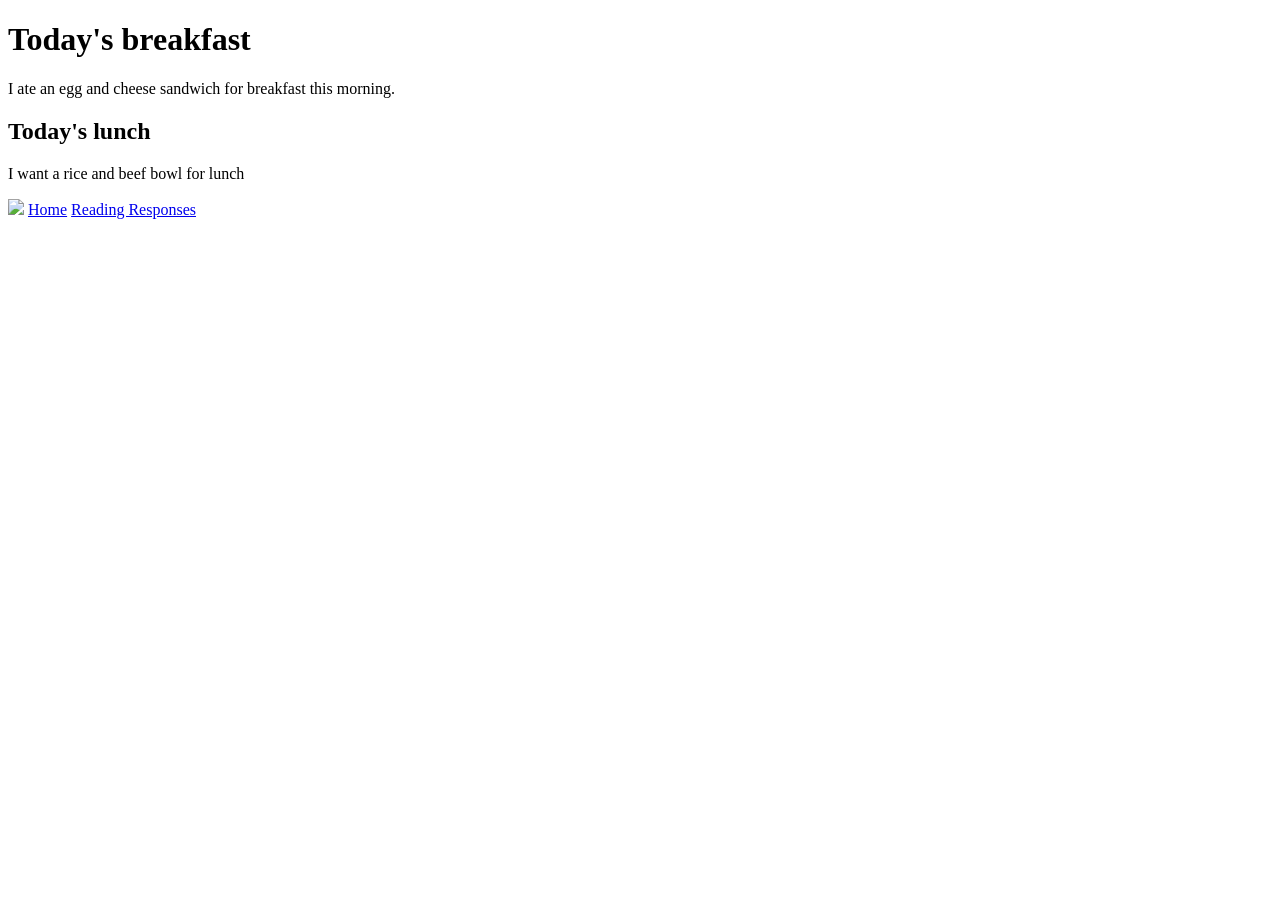
==== index.html @ ec473cd7 "Add files via upload" ====
<!DOCTYPE html>
<html>
<head>
    <title>Valerie's Media Portfolio</title>
</head>
<body>
    <h1>Today's breakfast</h1>
    <p>I ate an egg and cheese sandwich for breakfast this morning.</p>
    <h2>Today's lunch</h2>
    <p>I want a rice and beef bowl for lunch</p>
    <img src="https://www.justataste.com/wp-content/uploads/2014/09/fried-egg-sandwich-2024.jpg">
    <a href="index.html">Home</a>
    <a href="reading_responses.html">Reading Responses</a>
</body>
</html>
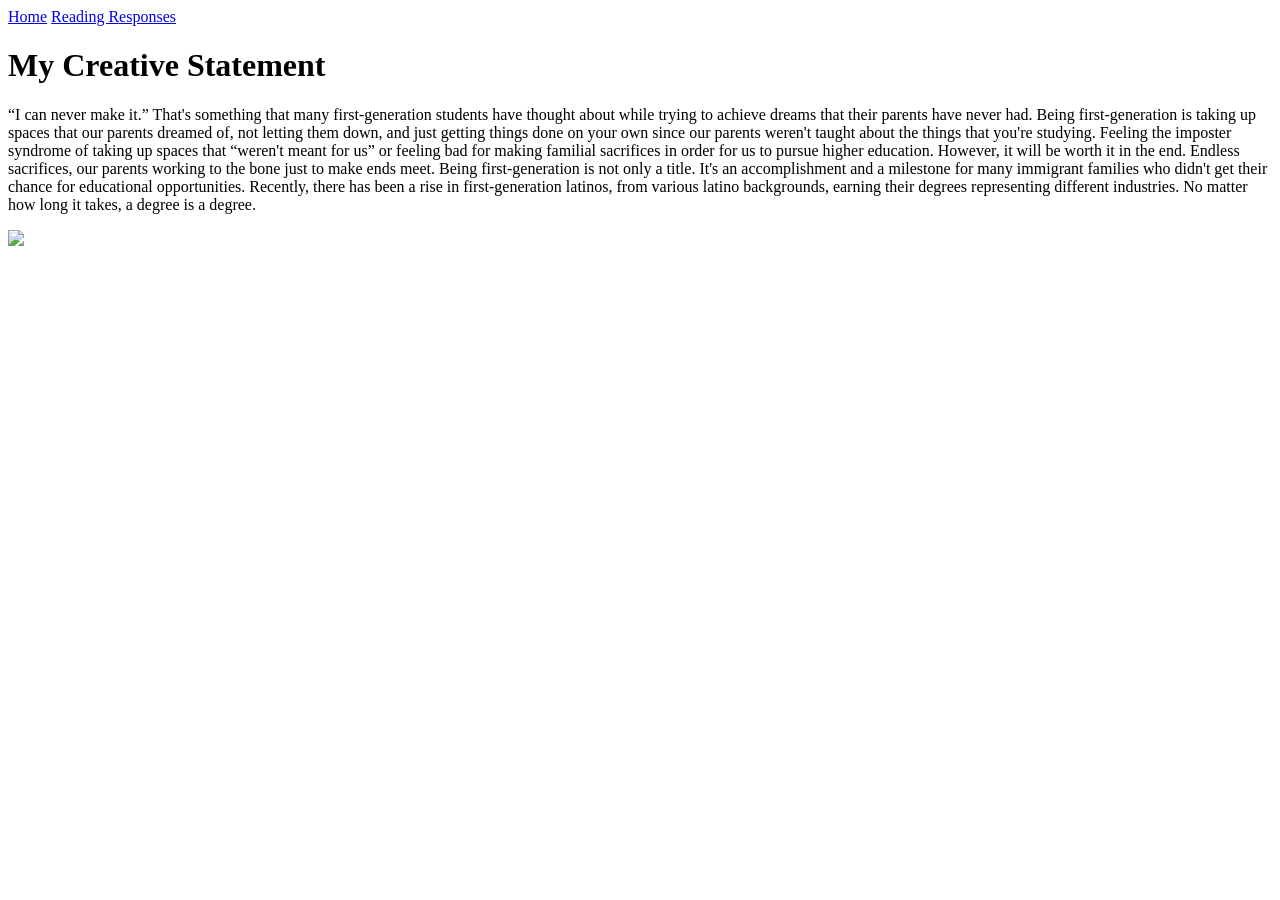
==== commit d4451e87: "Update index.html" ====
--- a/index.html
+++ b/index.html
@@ -4,12 +4,10 @@
     <title>Valerie's Media Portfolio</title>
 </head>
 <body>
-    <h1>Today's breakfast</h1>
-    <p>I ate an egg and cheese sandwich for breakfast this morning.</p>
-    <h2>Today's lunch</h2>
-    <p>I want a rice and beef bowl for lunch</p>
-    <img src="https://www.justataste.com/wp-content/uploads/2014/09/fried-egg-sandwich-2024.jpg">
     <a href="index.html">Home</a>
     <a href="reading_responses.html">Reading Responses</a>
+    <h1>My Creative Statement</h1>
+    <p>“I can never make it.” That's something that many first-generation students have thought about while trying to achieve dreams that their parents have never had. Being first-generation is taking up spaces that our parents dreamed of, not letting them down, and just getting things done on your own since our parents weren't taught about the things that you're studying. Feeling the imposter syndrome of taking up spaces that “weren't meant for us” or feeling bad for making familial sacrifices in order for us to pursue higher education. However, it will be worth it in the end. Endless sacrifices, our parents working to the bone just to make ends meet. Being first-generation is not only a title. It's an accomplishment and a milestone for many immigrant families who didn't get their chance for educational opportunities. Recently, there has been a rise in first-generation latinos, from various latino backgrounds, earning their degrees representing different industries. No matter how long it takes, a degree is a degree.</p>
+    <img src="https://www.justataste.com/wp-content/uploads/2014/09/fried-egg-sandwich-2024.jpg">
 </body>
-</html>+</html>
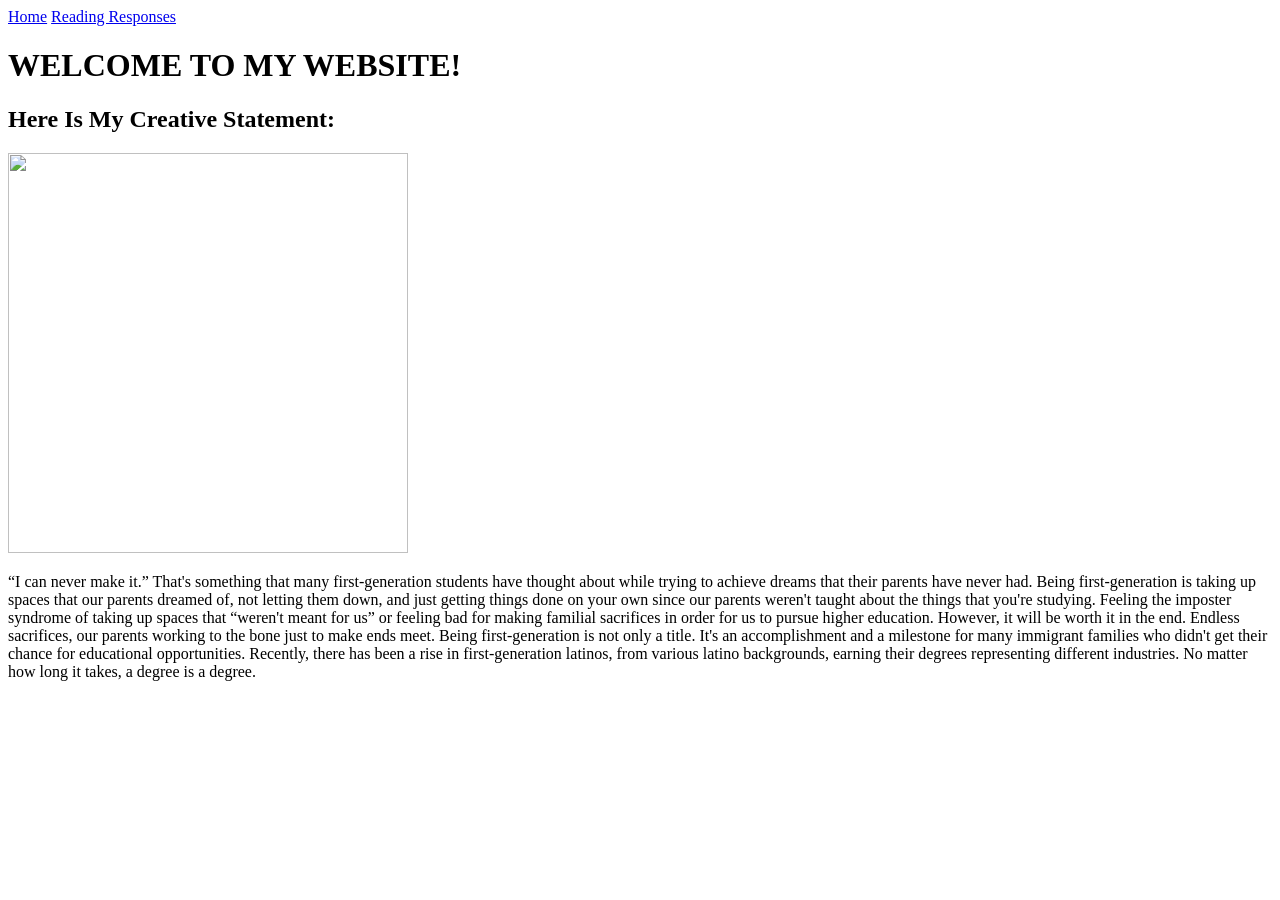
==== commit e629acda: "Refactor index.html for improved structure and accessibility Updated HTML structure and added viewpo" ====
--- a/index.html
+++ b/index.html
@@ -1,13 +1,28 @@
 <!DOCTYPE html>
+<html lang="en-us">
 <html>
 <head>
+    <meta name="viewport" content="width=device-width, initial-scale=1.0">
     <title>Valerie's Media Portfolio</title>
+    <link rel="stylesheet" href="index.css">
 </head>
 <body>
-    <a href="index.html">Home</a>
-    <a href="reading_responses.html">Reading Responses</a>
-    <h1>My Creative Statement</h1>
-    <p>“I can never make it.” That's something that many first-generation students have thought about while trying to achieve dreams that their parents have never had. Being first-generation is taking up spaces that our parents dreamed of, not letting them down, and just getting things done on your own since our parents weren't taught about the things that you're studying. Feeling the imposter syndrome of taking up spaces that “weren't meant for us” or feeling bad for making familial sacrifices in order for us to pursue higher education. However, it will be worth it in the end. Endless sacrifices, our parents working to the bone just to make ends meet. Being first-generation is not only a title. It's an accomplishment and a milestone for many immigrant families who didn't get their chance for educational opportunities. Recently, there has been a rise in first-generation latinos, from various latino backgrounds, earning their degrees representing different industries. No matter how long it takes, a degree is a degree.</p>
-    <img src="https://www.justataste.com/wp-content/uploads/2014/09/fried-egg-sandwich-2024.jpg">
+<!--This is the link to the homepage and reading responses pages as buttons-->
+<div class="button-group">
+    <a href="index.html" class="homebtn active" role="button" aria-pressed="true">Home</a>
+    <a href="reading_responses.html" class="Readingsbtn active" role="button" aria-pressed="true">Reading Responses</a>
+</div>
+
+<!--Header and creative statement-->
+    <h1>WELCOME TO MY WEBSITE!</h1>
+    <h2>Here Is My Creative Statement:</h2>
+    
+<!--cat image-->
+    <img src="newimages/catGraduate.jpg" height="400" width="400">
+
+<!--my creative statement in a paragraph tag-->
+    <div>
+        <p>“I can never make it.” That's something that many first-generation students have thought about while trying to achieve dreams that their parents have never had. Being first-generation is taking up spaces that our parents dreamed of, not letting them down, and just getting things done on your own since our parents weren't taught about the things that you're studying. Feeling the imposter syndrome of taking up spaces that “weren't meant for us” or feeling bad for making familial sacrifices in order for us to pursue higher education. However, it will be worth it in the end. Endless sacrifices, our parents working to the bone just to make ends meet. Being first-generation is not only a title. It's an accomplishment and a milestone for many immigrant families who didn't get their chance for educational opportunities. Recently, there has been a rise in first-generation latinos, from various latino backgrounds, earning their degrees representing different industries. No matter how long it takes, a degree is a degree.</p>
+    </div>
 </body>
 </html>
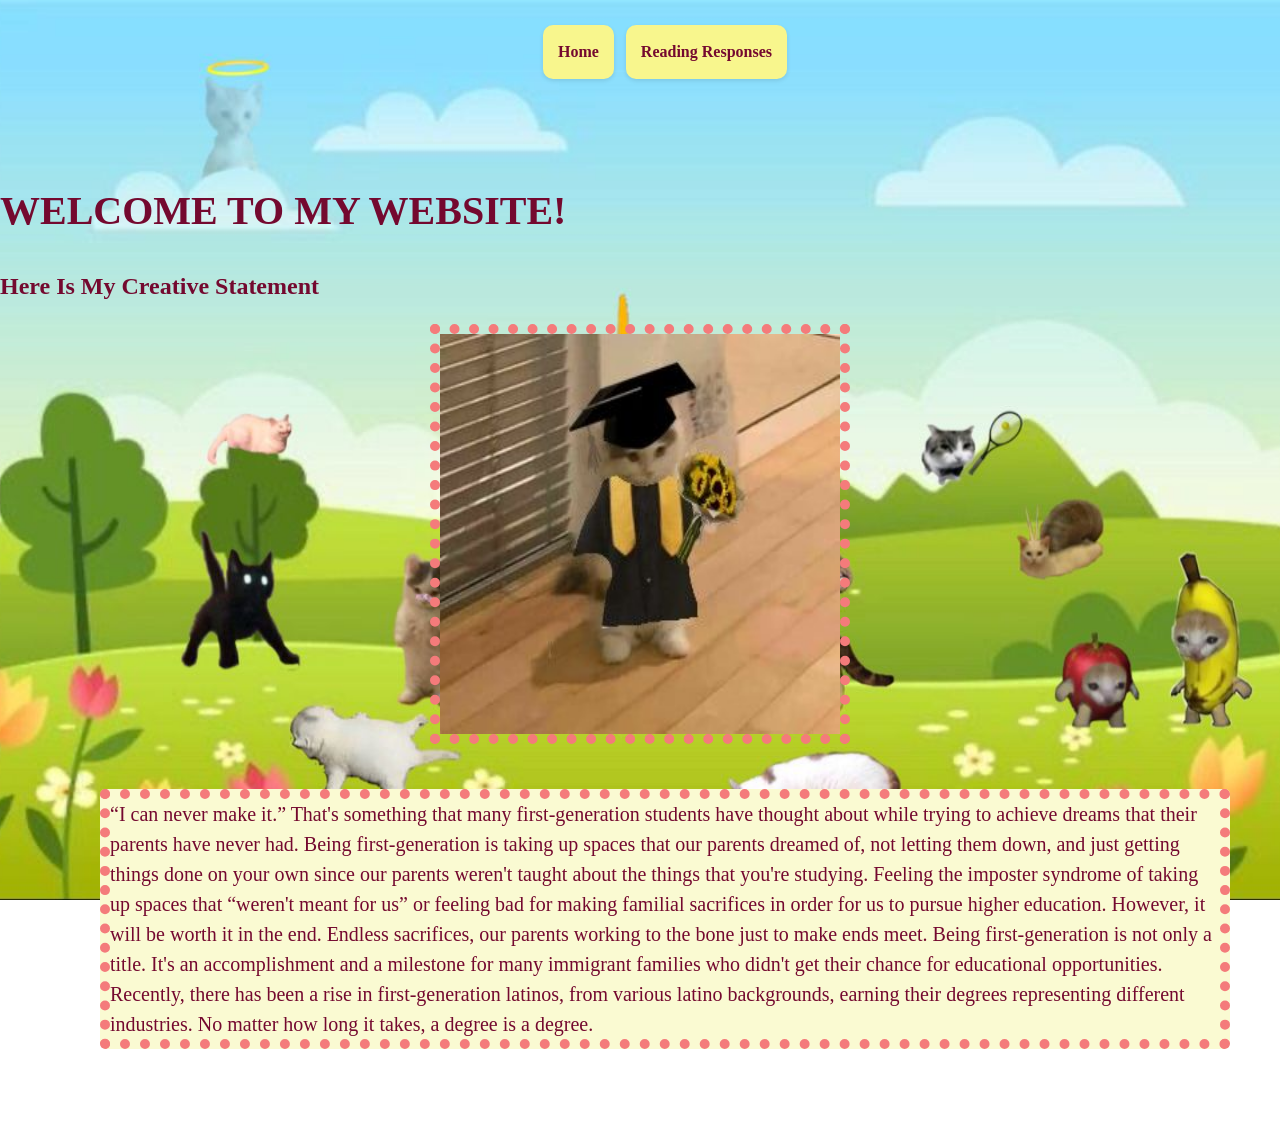
==== commit 9835cdf0: "Fix HTML structure and content formatting" ====
--- a/index.html
+++ b/index.html
@@ -7,6 +7,7 @@
     <link rel="stylesheet" href="index.css">
 </head>
 <body>
+    
 <!--This is the link to the homepage and reading responses pages as buttons-->
 <div class="button-group">
     <a href="index.html" class="homebtn active" role="button" aria-pressed="true">Home</a>
@@ -15,12 +16,11 @@
 
 <!--Header and creative statement-->
     <h1>WELCOME TO MY WEBSITE!</h1>
-    <h2>Here Is My Creative Statement:</h2>
+    <h2>Here Is My Creative Statement</h2>
     
 <!--cat image-->
     <img src="newimages/catGraduate.jpg" height="400" width="400">
 
-<!--my creative statement in a paragraph tag-->
     <div>
         <p>“I can never make it.” That's something that many first-generation students have thought about while trying to achieve dreams that their parents have never had. Being first-generation is taking up spaces that our parents dreamed of, not letting them down, and just getting things done on your own since our parents weren't taught about the things that you're studying. Feeling the imposter syndrome of taking up spaces that “weren't meant for us” or feeling bad for making familial sacrifices in order for us to pursue higher education. However, it will be worth it in the end. Endless sacrifices, our parents working to the bone just to make ends meet. Being first-generation is not only a title. It's an accomplishment and a milestone for many immigrant families who didn't get their chance for educational opportunities. Recently, there has been a rise in first-generation latinos, from various latino backgrounds, earning their degrees representing different industries. No matter how long it takes, a degree is a degree.</p>
     </div>
--- a/index.css
+++ b/index.css
@@ -0,0 +1,111 @@
+body {
+    background-image: url('newimages/homepagebackground.jpg');
+    background-repeat: no-repeat;
+    background-position: center;
+    background-size: cover;
+    background-attachment: fixed;
+    min-height: 100vh;
+    margin: 0;
+
+    color: rgb(116, 9, 47);
+    font-size: 16px;
+    line-height: 1.5;
+    font-family: Lucida Console, Monaco, sans-Monospace;
+}
+
+.button-group {
+  display: flex;             /* Places buttons next to each other in a row */
+  justify-content: center;   /* Centers the buttons horizontally */
+  align-items: center;       /* Aligns them vertically if they are different heights */
+  gap: 12px;                 /* Adds clean spacing between the buttons */
+}
+
+.homebtn {
+  /*Layout & Alignment */
+  display: flex;
+  align-items: center;
+  justify-content: center;
+
+  /* Sizing & Spacing */
+  padding: 15px 15px;
+  min-height: 40; /* Accessible minimum tap target size */
+  
+  /* Typography */
+  font-size: 16px;
+  font-weight: 600;
+  text-decoration: none;
+  
+  /* Aesthetics */
+  background-color: rgb(248, 246, 141); /* Primary color */
+  color: rgb(116, 9, 47);            /* Text color */
+  border: none;              /* Removes harsh native browser border */
+  border-radius: 10px;        /* Smooth rounded corners */
+  box-shadow: 0 2px 4px rgba(0, 0, 0, 0.1);
+  
+  /* Interaction */
+  cursor: pointer;
+}
+
+/* Hover State: When a mouse pointer rolls over it */
+.homebtn:hover {
+  background-color: rgb(193, 191, 39); 
+}
+
+.Readingsbtn {
+  /*Layout & Alignment */
+  display: flex;
+  align-items: center;
+  justify-content: center;
+  max-width:fit-content;  
+  /* Sizing & Spacing */
+  padding: 15px 15px;
+  min-height: 40; /* Accessible minimum tap target size */
+  
+  /* Typography */
+  font-size: 16px;
+  font-weight: 600;
+  text-decoration: none;
+  
+  /* Aesthetics */
+  background-color: rgb(248, 246, 141); /* Primary color */
+  color: rgb(116, 9, 47);            /* Text color */
+  border: none;              /* Removes harsh native browser border */
+  border-radius: 10px;        /* Smooth rounded corners */
+  box-shadow: 0 2px 4px rgba(0, 0, 0, 0.1);
+  
+  /* Interaction */
+  cursor: pointer;
+}
+
+/* Hover State: When a mouse pointer rolls over it */
+.Readingsbtn:hover {
+  background-color: rgb(193, 191, 39); 
+}
+
+
+h1 {
+    font-size: 45px;
+}
+
+h1 {
+    font-size: 40px;
+}
+
+p {
+    background-color: lightgoldenrodyellow;
+    font-style: Lucida Console;
+    color: rgb(116, 9, 47);
+    font-size: 20px;
+    border: 10px dotted #f47b7b;
+    border-radius: 5px;
+}
+
+div {
+    padding: 25px 50px 75px 100px;
+}
+
+img {
+  display: block;
+  margin: auto;
+  border: 10px dotted #f47b7b;
+}
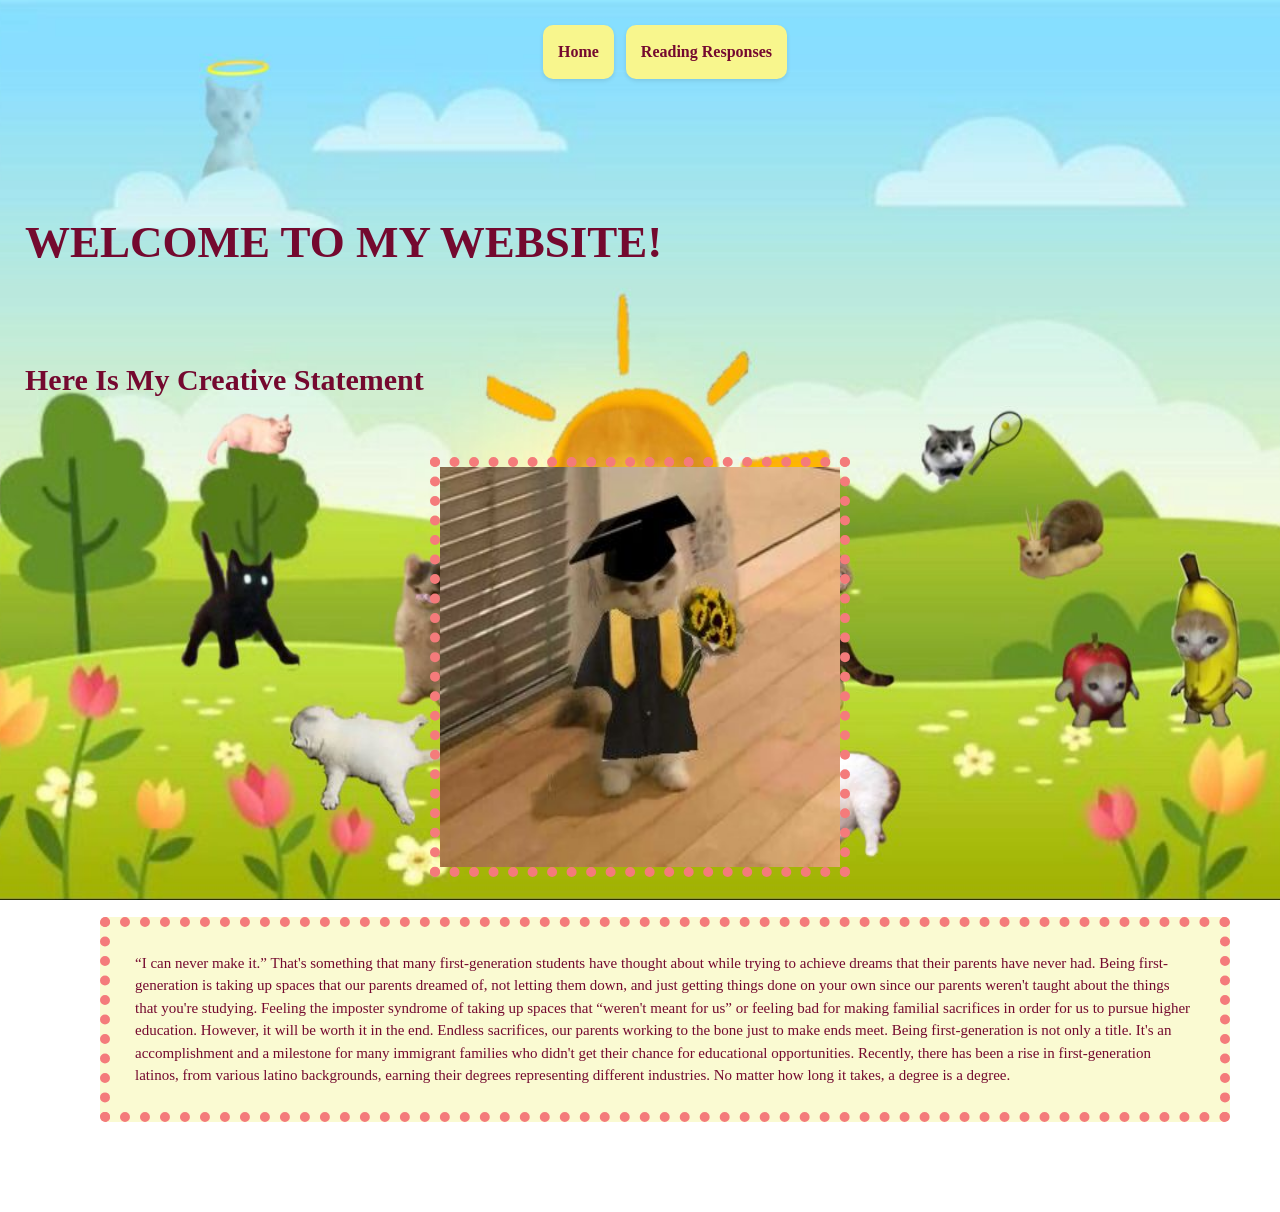
==== commit a51a5cb3: "Update header from h2 to h3 in index.html Changed h2 to h3 for creative statement header." ====
--- a/index.html
+++ b/index.html
@@ -7,7 +7,7 @@
     <link rel="stylesheet" href="index.css">
 </head>
 <body>
-    
+
 <!--This is the link to the homepage and reading responses pages as buttons-->
 <div class="button-group">
     <a href="index.html" class="homebtn active" role="button" aria-pressed="true">Home</a>
@@ -16,8 +16,8 @@
 
 <!--Header and creative statement-->
     <h1>WELCOME TO MY WEBSITE!</h1>
-    <h2>Here Is My Creative Statement</h2>
-    
+    <h3>Here Is My Creative Statement</h3>
+
 <!--cat image-->
     <img src="newimages/catGraduate.jpg" height="400" width="400">
 
--- a/index.css
+++ b/index.css
@@ -82,22 +82,24 @@
   background-color: rgb(193, 191, 39); 
 }
 
-
 h1 {
     font-size: 45px;
+    padding: 25px 25px 25px 25px;
 }
 
-h1 {
-    font-size: 40px;
+h3 {
+    font-size: 30px;
+    padding: 25px 25px 25px 25px;
 }
 
 p {
-    background-color: lightgoldenrodyellow;
+    background-color: rgb(250, 250, 210);
     font-style: Lucida Console;
     color: rgb(116, 9, 47);
-    font-size: 20px;
+    font-size: 15px;
     border: 10px dotted #f47b7b;
     border-radius: 5px;
+    padding: 25px 25px 25px 25px;
 }
 
 div {
